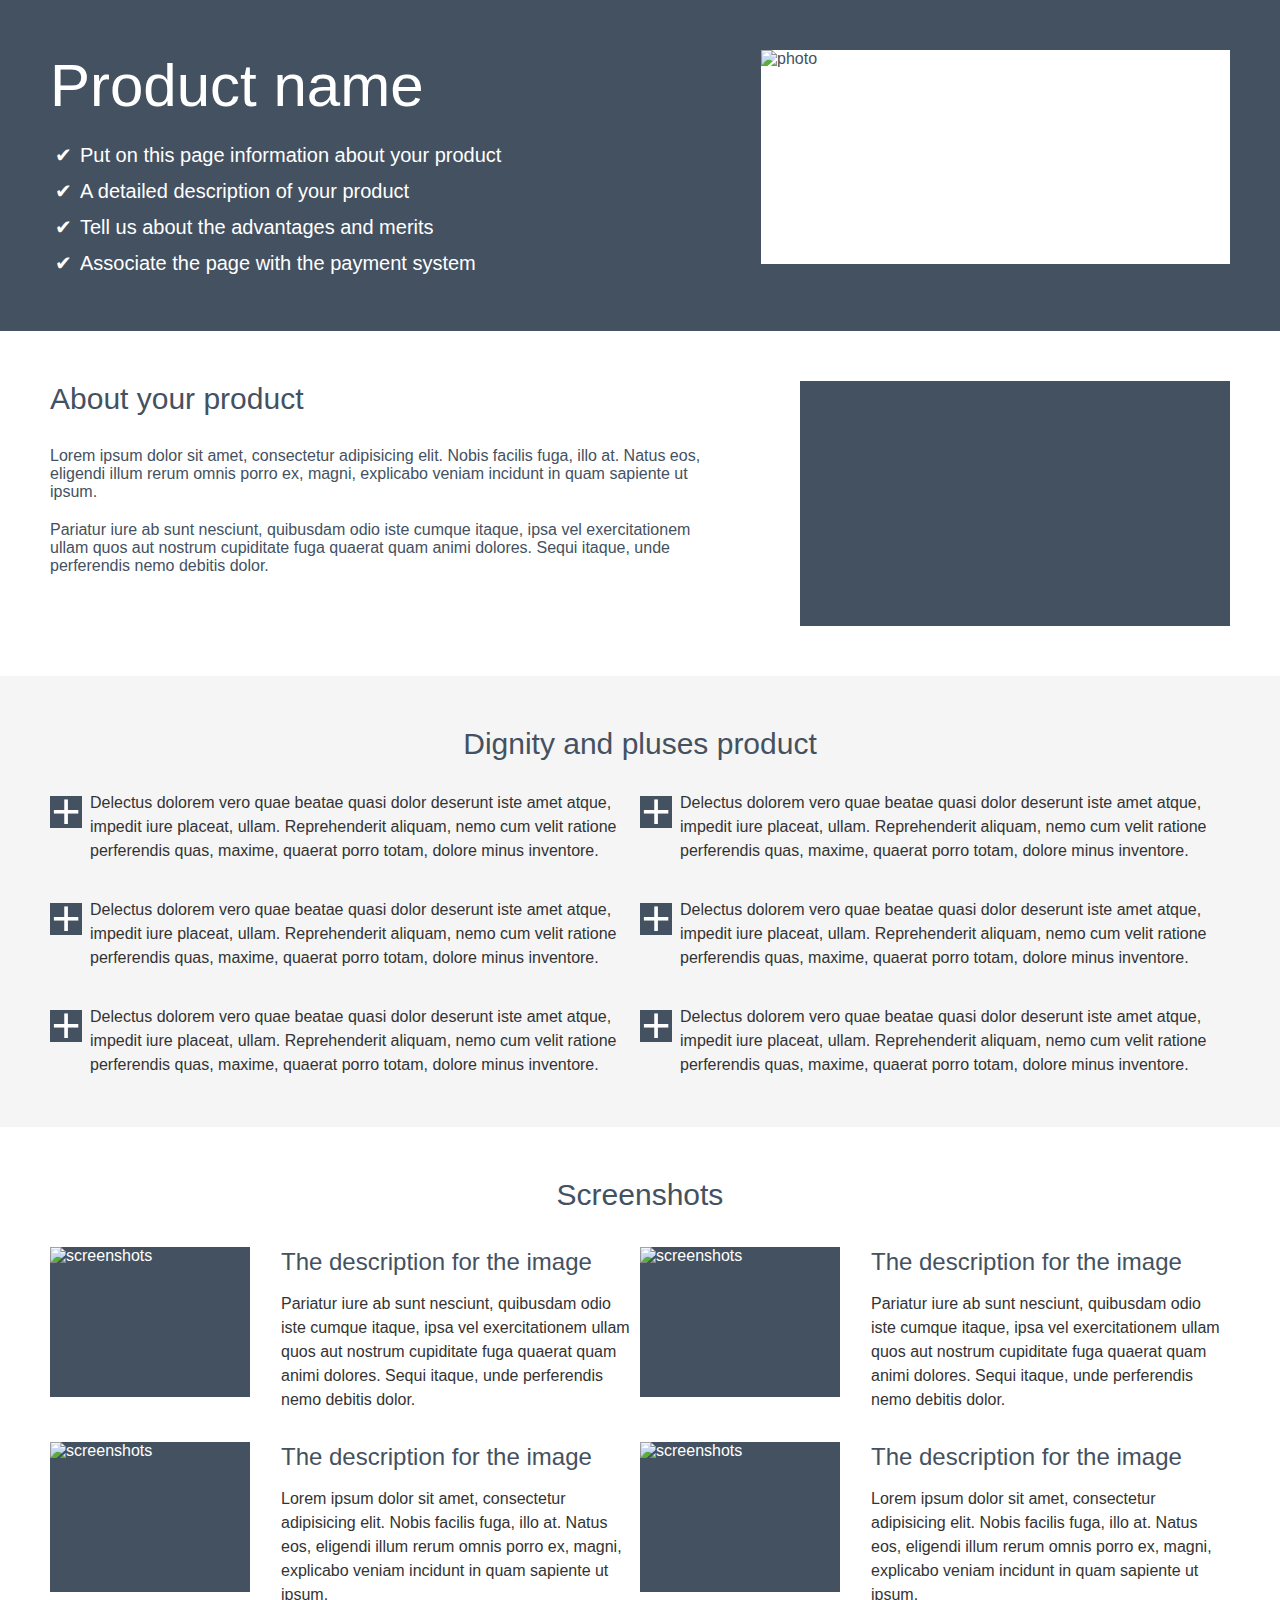
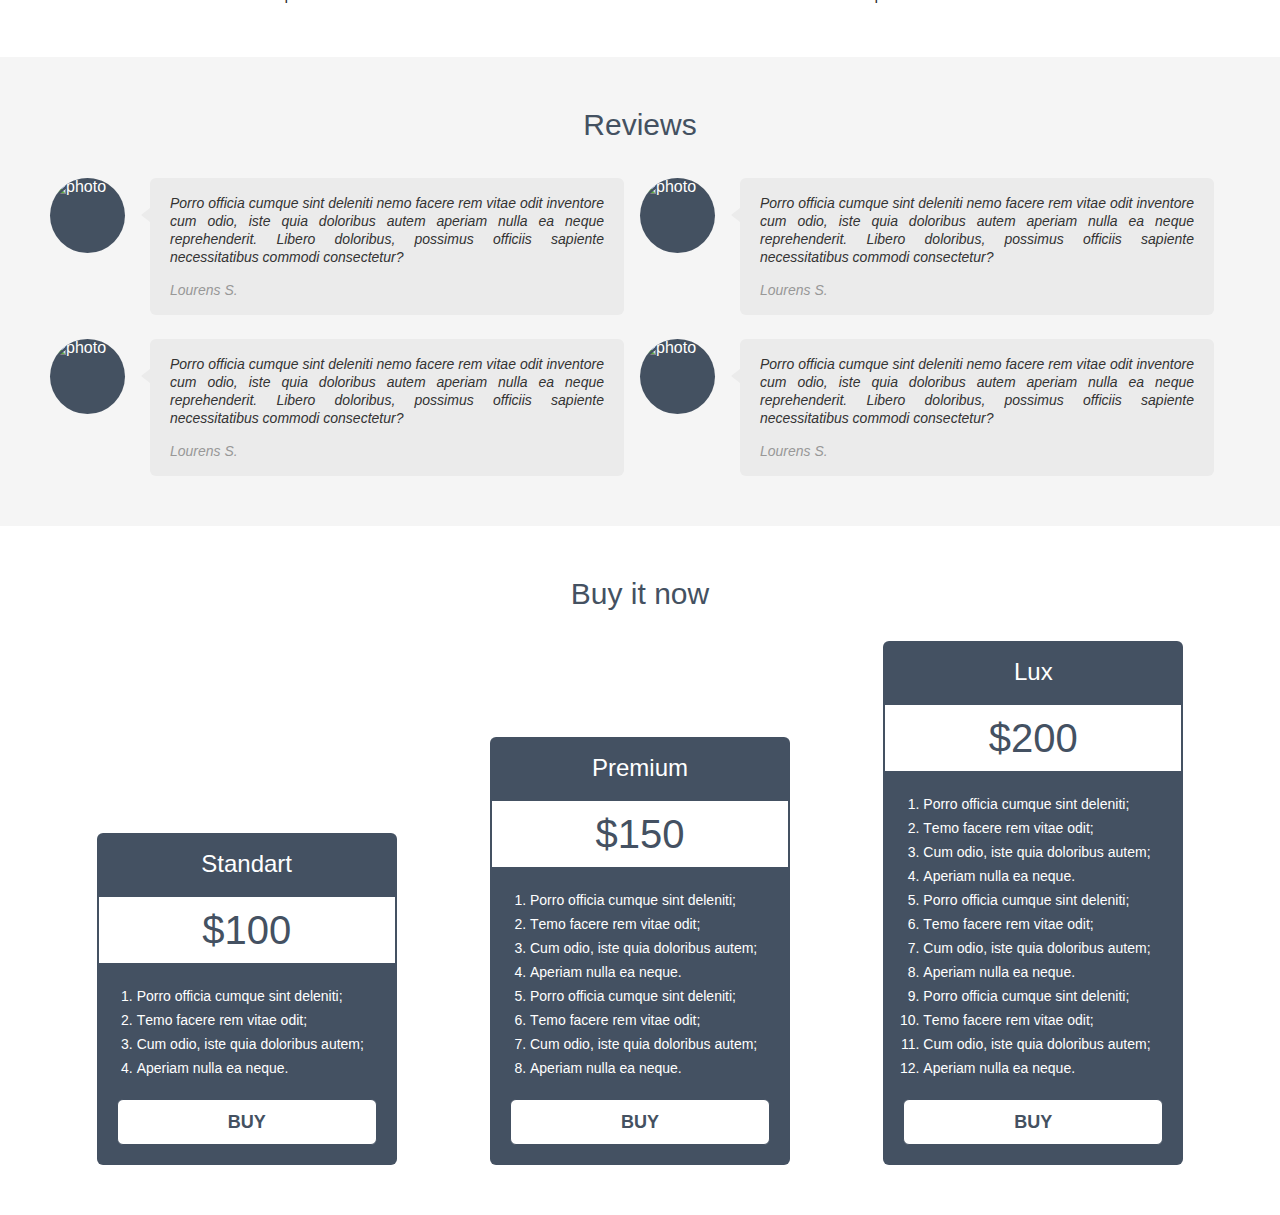
==== index.html @ 193693c9 "hw3" ====
<!DOCTYPE html>
<html>
<head>
	<meta charset="utf-8">
	<meta name="viewport" content="width=device-width">
	<title>test</title>
	<link rel="stylesheet" href="css/css.css">
</head>
<body>
	<div class="container">
		<header class="main-header">
			<div class="main-header-wrp">
				<h1 class="main-header-title">Product name</h1>
				<ul class="main-header-list">
					<li class="main-header-list-item">Put on this page information about your product</li>
					<li class="main-header-list-item">A detailed description of your product</li>
					<li class="main-header-list-item">Tell us about the advantages and merits</li>
					<li class="main-header-list-item">Associate the page with the payment system</li>
				</ul>
			</div>
			<img class="main-header-img" src="#" alt="photo" width="469" height="214">
		</header>
		<main class="content">
			<section class="about-product">
				<div class="about-product-txt">
					<h2 class="about-product-txt-title">About your product</h2>
					<p class="about-product-txt-p">Lorem ipsum dolor sit amet, consectetur adipisicing elit. Nobis facilis fuga, illo at. Natus eos, eligendi illum rerum omnis porro ex, magni, explicabo veniam incidunt in quam sapiente ut ipsum.</p>
					<p class="about-product-txt-p">Pariatur iure ab sunt nesciunt, quibusdam odio iste cumque itaque, ipsa vel exercitationem ullam quos aut nostrum cupiditate fuga quaerat quam animi dolores. Sequi itaque, unde perferendis nemo debitis dolor.</p>
				</div>
				<video src="#" width="430" height="245" class="about-product-video"></video>
			</section>
			<section class="dignity">
				<h2 class="dignity-title">Dignity and pluses product</h2>
				<div>
					<details class="dignity-item">
						<summary class="dignity-item-summary">Delectus dolorem vero quae beatae quasi dolor deserunt iste amet atque, impedit iure placeat, ullam. Reprehenderit aliquam, nemo cum velit ratione perferendis quas, maxime, quaerat porro totam, dolore minus inventore.</summary> 
						<p class="dignity-item-p">Lorem ipsum dolor sit amet, consectetur adipisicing elit. Explicabo quas maiores velit, recusandae minima a consequatur, eligendi harum ipsam expedita doloribus, doloremque cum aut blanditiis ullam perspiciatis maxime earum assumenda!</p> 
					</details>
					<details class="dignity-item dignity-item-right">
						<summary class="dignity-item-summary">Delectus dolorem vero quae beatae quasi dolor deserunt iste amet atque, impedit iure placeat, ullam. Reprehenderit aliquam, nemo cum velit ratione perferendis quas, maxime, quaerat porro totam, dolore minus inventore.</summary> 
						<p class="dignity-item-p">Lorem ipsum dolor sit amet, consectetur adipisicing elit. Explicabo quas maiores velit, recusandae minima a consequatur, eligendi harum ipsam expedita doloribus, doloremque cum aut blanditiis ullam perspiciatis maxime earum assumenda!</p> 
					</details>
					<details class="dignity-item">
						<summary class="dignity-item-summary">Delectus dolorem vero quae beatae quasi dolor deserunt iste amet atque, impedit iure placeat, ullam. Reprehenderit aliquam, nemo cum velit ratione perferendis quas, maxime, quaerat porro totam, dolore minus inventore.</summary> 
						<p class="dignity-item-p">Lorem ipsum dolor sit amet, consectetur adipisicing elit. Explicabo quas maiores velit, recusandae minima a consequatur, eligendi harum ipsam expedita doloribus, doloremque cum aut blanditiis ullam perspiciatis maxime earum assumenda!</p> 
					</details>
					<details class="dignity-item dignity-item-right">
						<summary class="dignity-item-summary">Delectus dolorem vero quae beatae quasi dolor deserunt iste amet atque, impedit iure placeat, ullam. Reprehenderit aliquam, nemo cum velit ratione perferendis quas, maxime, quaerat porro totam, dolore minus inventore.</summary> 
						<p class="dignity-item-p">Lorem ipsum dolor sit amet, consectetur adipisicing elit. Explicabo quas maiores velit, recusandae minima a consequatur, eligendi harum ipsam expedita doloribus, doloremque cum aut blanditiis ullam perspiciatis maxime earum assumenda!</p> 
					</details>
					<details class="dignity-item">
						<summary class="dignity-item-summary">Delectus dolorem vero quae beatae quasi dolor deserunt iste amet atque, impedit iure placeat, ullam. Reprehenderit aliquam, nemo cum velit ratione perferendis quas, maxime, quaerat porro totam, dolore minus inventore.</summary> 
						<p class="dignity-item-p">Lorem ipsum dolor sit amet, consectetur adipisicing elit. Explicabo quas maiores velit, recusandae minima a consequatur, eligendi harum ipsam expedita doloribus, doloremque cum aut blanditiis ullam perspiciatis maxime earum assumenda!</p> 
					</details>
					<details class="dignity-item dignity-item-right">
						<summary class="dignity-item-summary">Delectus dolorem vero quae beatae quasi dolor deserunt iste amet atque, impedit iure placeat, ullam. Reprehenderit aliquam, nemo cum velit ratione perferendis quas, maxime, quaerat porro totam, dolore minus inventore.</summary> 
						<p class="dignity-item-p">Lorem ipsum dolor sit amet, consectetur adipisicing elit. Explicabo quas maiores velit, recusandae minima a consequatur, eligendi harum ipsam expedita doloribus, doloremque cum aut blanditiis ullam perspiciatis maxime earum assumenda!</p> 
					</details>
				</div>
			</section>
			<section class="screenshots">
				<h2 class="screenshots-title">Screenshots</h2>
				<figure class="screenshots-figure">
					<img src="#" alt="screenshots" width="200" height="150" class="screenshots-figure-img">
					<figcaption class="screenshots-figure-figcaption">
						<h3 class="screenshots-figure-figcaption-title">The description for the image</h3>
						<p class="screenshots-figure-figcaption-p">Pariatur iure ab sunt nesciunt, quibusdam odio iste cumque itaque, ipsa vel exercitationem ullam quos aut nostrum cupiditate fuga quaerat quam animi dolores. Sequi itaque, unde perferendis nemo debitis dolor.</p>
					</figcaption>
				</figure>
				<figure class="screenshots-figure screenshots-figure-right">
					<img src="#" alt="screenshots" width="200" height="150" class="screenshots-figure-img">
					<figcaption class="screenshots-figure-figcaption">
						<h3 class="screenshots-figure-figcaption-title">The description for the image</h3>
						<p class="screenshots-figure-figcaption-p">Pariatur iure ab sunt nesciunt, quibusdam odio iste cumque itaque, ipsa vel exercitationem ullam quos aut nostrum cupiditate fuga quaerat quam animi dolores. Sequi itaque, unde perferendis nemo debitis dolor.</p>
					</figcaption>
				</figure>
				<figure class="screenshots-figure">
					<img src="#" alt="screenshots" width="200" height="150" class="screenshots-figure-img">
					<figcaption class="screenshots-figure-figcaption">
						<h3 class="screenshots-figure-figcaption-title">The description for the image</h3>
						<p class="screenshots-figure-figcaption-p">Lorem ipsum dolor sit amet, consectetur adipisicing elit. Nobis facilis fuga, illo at. Natus eos, eligendi illum rerum omnis porro ex, magni, explicabo veniam incidunt in quam sapiente ut ipsum.</p>
					</figcaption>
				</figure>
				<figure class="screenshots-figure screenshots-figure-right">
					<img src="#" alt="screenshots" width="200" height="150" class="screenshots-figure-img">
					<figcaption class="screenshots-figure-figcaption">
						<h3 class="screenshots-figure-figcaption-title">The description for the image</h3>
						<p class="screenshots-figure-figcaption-p">Lorem ipsum dolor sit amet, consectetur adipisicing elit. Nobis facilis fuga, illo at. Natus eos, eligendi illum rerum omnis porro ex, magni, explicabo veniam incidunt in quam sapiente ut ipsum.</p>
					</figcaption>
				</figure>
			</section>
			<section class="reviews">
				<h2 class="reviews-title">Reviews</h2>
				<div class="reviews-card">
					<img src="#" alt="photo" width="75" height="75" class="reviews-card-img">
					<p class="reviews-card-p">Porro officia cumque sint deleniti nemo facere rem vitae odit inventore cum odio, iste quia doloribus autem aperiam nulla ea neque reprehenderit. Libero doloribus, possimus officiis sapiente necessitatibus commodi consectetur?
						<a href="#" class="reviews-card-p-a">Lourens S.</a>
					</p>
				</div>
				<div class="reviews-card">
					<img src="#" alt="photo" width="75" height="75" class="reviews-card-img">
					<p class="reviews-card-p">Porro officia cumque sint deleniti nemo facere rem vitae odit inventore cum odio, iste quia doloribus autem aperiam nulla ea neque reprehenderit. Libero doloribus, possimus officiis sapiente necessitatibus commodi consectetur?
						<a href="#" class="reviews-card-p-a">Lourens S.</a>
					</p>
				</div>
				<div class="reviews-card">
					<img src="#" alt="photo" width="75" height="75" class="reviews-card-img">
					<p class="reviews-card-p">Porro officia cumque sint deleniti nemo facere rem vitae odit inventore cum odio, iste quia doloribus autem aperiam nulla ea neque reprehenderit. Libero doloribus, possimus officiis sapiente necessitatibus commodi consectetur?
						<a href="#" class="reviews-card-p-a">Lourens S.</a>
					</p>
				</div>
				<div class="reviews-card">
					<img src="#" alt="photo" width="75" height="75" class="reviews-card-img">
					<p class="reviews-card-p">Porro officia cumque sint deleniti nemo facere rem vitae odit inventore cum odio, iste quia doloribus autem aperiam nulla ea neque reprehenderit. Libero doloribus, possimus officiis sapiente necessitatibus commodi consectetur?
						<a href="#" class="reviews-card-p-a">Lourens S.</a>
					</p>
				</div>
			</section>
			<section class="prices">
				<h2 class="prices-title">Buy it now</h2>
				<div class="prices-card">
					<h3 class="prices-card-h3">Standart</h3>
					<span class="prices-card-span">$100</span>
					<ol class="prices-card-ol">
						<li>Porro officia cumque sint deleniti;</li>
						<li>Тemo facere rem vitae odit;</li>
						<li>Cum odio, iste quia doloribus autem;</li>
						<li>Aperiam nulla ea neque.</li>
					</ol>
					<button class="prices-card-button">BUY</button>
				</div>
				<div class="prices-card">
					<h3 class="prices-card-h3">Premium</h3>
					<span class="prices-card-span">$150</span>
					<ol class="prices-card-ol">
						<li>Porro officia cumque sint deleniti;</li>
						<li>Тemo facere rem vitae odit;</li>
						<li>Cum odio, iste quia doloribus autem;</li>
						<li>Aperiam nulla ea neque.</li>
						<li>Porro officia cumque sint deleniti;</li>
						<li>Тemo facere rem vitae odit;</li>
						<li>Cum odio, iste quia doloribus autem;</li>
						<li>Aperiam nulla ea neque.</li>
					</ol>
					<button class="prices-card-button">BUY</button>
				</div>
				<div class="prices-card">
					<h3 class="prices-card-h3">Lux</h3>
					<span class="prices-card-span">$200</span>
					<ol class="prices-card-ol">
						<li>Porro officia cumque sint deleniti;</li>
						<li>Тemo facere rem vitae odit;</li>
						<li>Cum odio, iste quia doloribus autem;</li>
						<li>Aperiam nulla ea neque.</li>
						<li>Porro officia cumque sint deleniti;</li>
						<li>Тemo facere rem vitae odit;</li>
						<li>Cum odio, iste quia doloribus autem;</li>
						<li>Aperiam nulla ea neque.</li>
						<li>Porro officia cumque sint deleniti;</li>
						<li>Тemo facere rem vitae odit;</li>
						<li>Cum odio, iste quia doloribus autem;</li>
						<li>Aperiam nulla ea neque.</li>
					</ol>
					<button class="prices-card-button">BUY</button>
				</div>
			</section>
		</main>
		<footer>
		</footer>
	</div>
</body>
</html>
---- css/css.css ----
body {
	margin: 0;
}

.container {
	width: 1280px;
	margin: 0 auto;
}

.main-header {
	width: 100%;
	padding: 50px;
	box-sizing: border-box;
	background-color: #445161;
	color: #fff;
	font-family: Arial;
}

.main-header:after {
	content: "";
	display: block;
	width: 100%;
	clear: both;
}

.main-header-wrp {
	/*width: 422px;*/
	float: left;
}

.main-header-title {
	margin: 0 0 15px 0;
	font-size: 60px;
	line-height: 1.2;
	font-weight: 400;
	/*box-shadow: 0px 1px 0px 0px rgba(0,0,0,0.3);*/
}

.main-header-list {
	padding: 0 0 0 30px;
	margin: 0 0 0 0;
	font-size: 20px;
	line-height: 36px;
	font-weight: 400;
}

.main-header-list-item {
	list-style-type: none;
	position: relative;
}

.main-header-list-item:before {
	content: "\2714";
	display: block;
	width: 25px;
	height: 19px;
	/*background-image: url('https://cdn.icon-icons.com/icons2/510/PNG/512/checkmark_icon-icons.com_50429.png');
	background-size: contain;
	background-repeat: no-repeat;*/
	position: absolute;
	/*top: 0px;*/
	left: -25px;
}

.main-header-img {
	display: block;
	width: 469px;
	min-height: 214px;
	float: right;
	background-color: #fff;
	color: #445161;
}

.content {
	
}

.about-product {
	width: 100%;
	padding: 50px;
	box-sizing: border-box;
	color: #445161;
	font-family: Arial;
}

.about-product:after {
	content: "";
	display: block;
	width: 100%;
	clear: both;
}

.about-product-txt {
	width: 653px;
	float: left;
}

.about-product-txt-title {
	margin: 0;
	margin-bottom: 30px;
	font-size: 30px;
	line-height: 36px;
	font-weight: 400;
}

.about-product-txt-p {
	margin: 0;
}

.about-product-txt-p:nth-child(2) {
	margin-bottom: 20px;
}

.about-product-video {
	float: right;
	display: block;
	width: 430px;
	min-height: 245px;
	background-color: #445161;
}

.dignity {
	width: 100%;
	padding: 50px;
	box-sizing: border-box;
	font-family: Arial;
	background-color: #f5f5f5;
}

.dignity:after {
	content: "";
	display: block;
	width: 100%;
	clear: both;
}

.dignity-title {
	margin: 0;
	margin-bottom: 29px;
	text-align: center;
	font-size: 30px;
	line-height: 36px;
	font-weight: 400;
	color: #445161;
}

.dignity-item {
	width: 50%;
	float: left;
	margin-bottom: 35px;
	padding-left: 40px;
	box-sizing: border-box;
	font-size: 16px;
	line-height: 24px;
	font-weight: 400;
	color: #333333;
}

.dignity-item:nth-child(5),
.dignity-item:nth-child(6) {
	margin-bottom: 0;
}

.dignity-item-right {
	float: right;
}

.dignity-item-summary::-webkit-details-marker {
	display: none
}

.dignity-item-summary {
	list-style: none;
	position: relative;
}

.dignity-item-summary:before {
	content: '+';
	display: block;
	position: absolute;
	top: 5px;
	left: -40px;
	background-color: #445161;
	width: 32px;
	height: 32px;
	color: white;
	font-size: 50px;
	/*font-weight: bold;*/
	line-height: 0.63;
	text-align: center;
	vertical-align: middle;
	cursor: pointer;
}

.dignity-item-p {
}

.screenshots {
	width: 100%;
	padding: 50px;
	box-sizing: border-box;
	font-family: Arial;
	color: #445161;
}

.screenshots:after {
	content: "";
	display: block;
	width: 100%;
	clear: both;
}

.screenshots-title {
	margin: 0;
	text-align: center;
	font-size: 30px;
	line-height: 36px;
	font-weight: 400;
	margin-bottom: 34px; 
}

.screenshots-figure {
	width: 50%;
	float: left;
	margin: 0;
	box-sizing: border-box;
}

.screenshots-figure:nth-child(2),
.screenshots-figure:nth-child(3) {
	margin-bottom: 30px;
}

.screenshots-figure-right {
	float: right;
}

.screenshots-figure-img {
	width: 200px;
	height: 150px;
	background-color: #445161;
	display: block;
	color: white;
	float: left;
}

.screenshots-figure-figcaption {
	float: right;
	width: 359px;
}

.screenshots-figure-figcaption-title {
	margin: 0;
	margin-bottom: 15px;
	font-size: 24px;
	line-height: 30px;
	font-weight: 400;
}

.screenshots-figure-figcaption-p {
	margin: 0;
	font-size: 16px;
	line-height: 24px;
	font-weight: 400;
	color: #333333;
}

.reviews {
	width: 100%;
	padding: 50px 50px 26px 50px;
	box-sizing: border-box;
	font-family: Arial;
	background-color: #f5f5f5;
	color: #445161;
	display: flex;
	flex-direction: row;
	flex-wrap: wrap;
	justify-content: space-between;
}

.reviews-title {
	margin: 0;
	text-align: center;
	font-size: 30px;
	line-height: 36px;
	font-weight: 400;
	margin-bottom: 35px;
	width: 100%;
}

.reviews-card {
	width: 50%;
	display: flex;
}

.reviews-card-img {
	min-width: 75px;
	min-height: 75px;
	background-color: #445161;
	margin-right: 25px;
	border-radius: 50%;
	color: white;
}

.reviews-card-p {
	margin: 0 0 24px 0;
	padding: 16px 20px;
	box-sizing: border-box;
	border-radius: 6px;
	text-align: justify;
	background-color: #ebebeb;
	width: 474px;
	position: relative;
	font-size: 14px;
	line-height: 18px;
	font-weight: 400;
	font-style: italic;
	color: #333333;
}

.reviews-card-p:before {
	content: "";
	display: block;
	position: absolute;
	top: 30px;
	left: -16px;
	border: 7px solid transparent;
	border-right: 9px solid #ebebeb;
}

.reviews-card-p-a {
	font-size: 14px;
	line-height: 18px;
	font-weight: 400;
	color: #989898;
	margin: 15px 0 0 0;
	display: block;
	text-decoration: none;
}

.prices {
	width: 100%;
	padding: 50px;
	box-sizing: border-box;
	font-family: Arial;
	color: #445161;
	display: flex;
	flex-direction: row;
	flex-wrap: wrap;
	justify-content: space-around;
	align-items: flex-end;
}

.prices-title {
	margin: 0;
	font-size: 30px;
	line-height: 36px;
	font-weight: 400;
	text-align: center;
	margin-bottom: 29px;
	width: 100%;
}

.prices-card {
	min-width: 300px;
	max-width: 300px;
	background-color: #445162;
	color: #fff;
	border-radius: 6px;
}

.prices-card-h3 {
	font-size: 24px;
	line-height: 30px;
	font-weight: 400;
	margin: 0;
	padding: 16px 0;
	box-sizing: border-box;
	text-align: center;
}

.prices-card-span {
	display: block;
	width: 100%;
	background: white;
	padding: 18px 0;
	text-align: center;
	font-size: 40px;
	line-height: 30px;
	font-weight: 400;
	color: #445162;
	border: 2px solid #445162;
	box-sizing: border-box;
}

.prices-card-ol {
	font-size: 14px;
	line-height: 24px;
	font-weight: 400;
	margin: 19px 0;
}

.prices-card-button {
	display: block;
	margin: 0 auto 20px;
	box-sizing: border-box;
	width: 260px;
	padding: 13px;
	box-sizing: border-box;
	background-color: #fff;
	border: 1px solid #445162;
	border-radius: 6px;
	font-size: 18px;
	line-height: 18px;
	font-weight: 700;
	color: #445161;
	cursor: pointer;
}

.prices-card-button:hover {
	background-color: #f5f5f5;
}
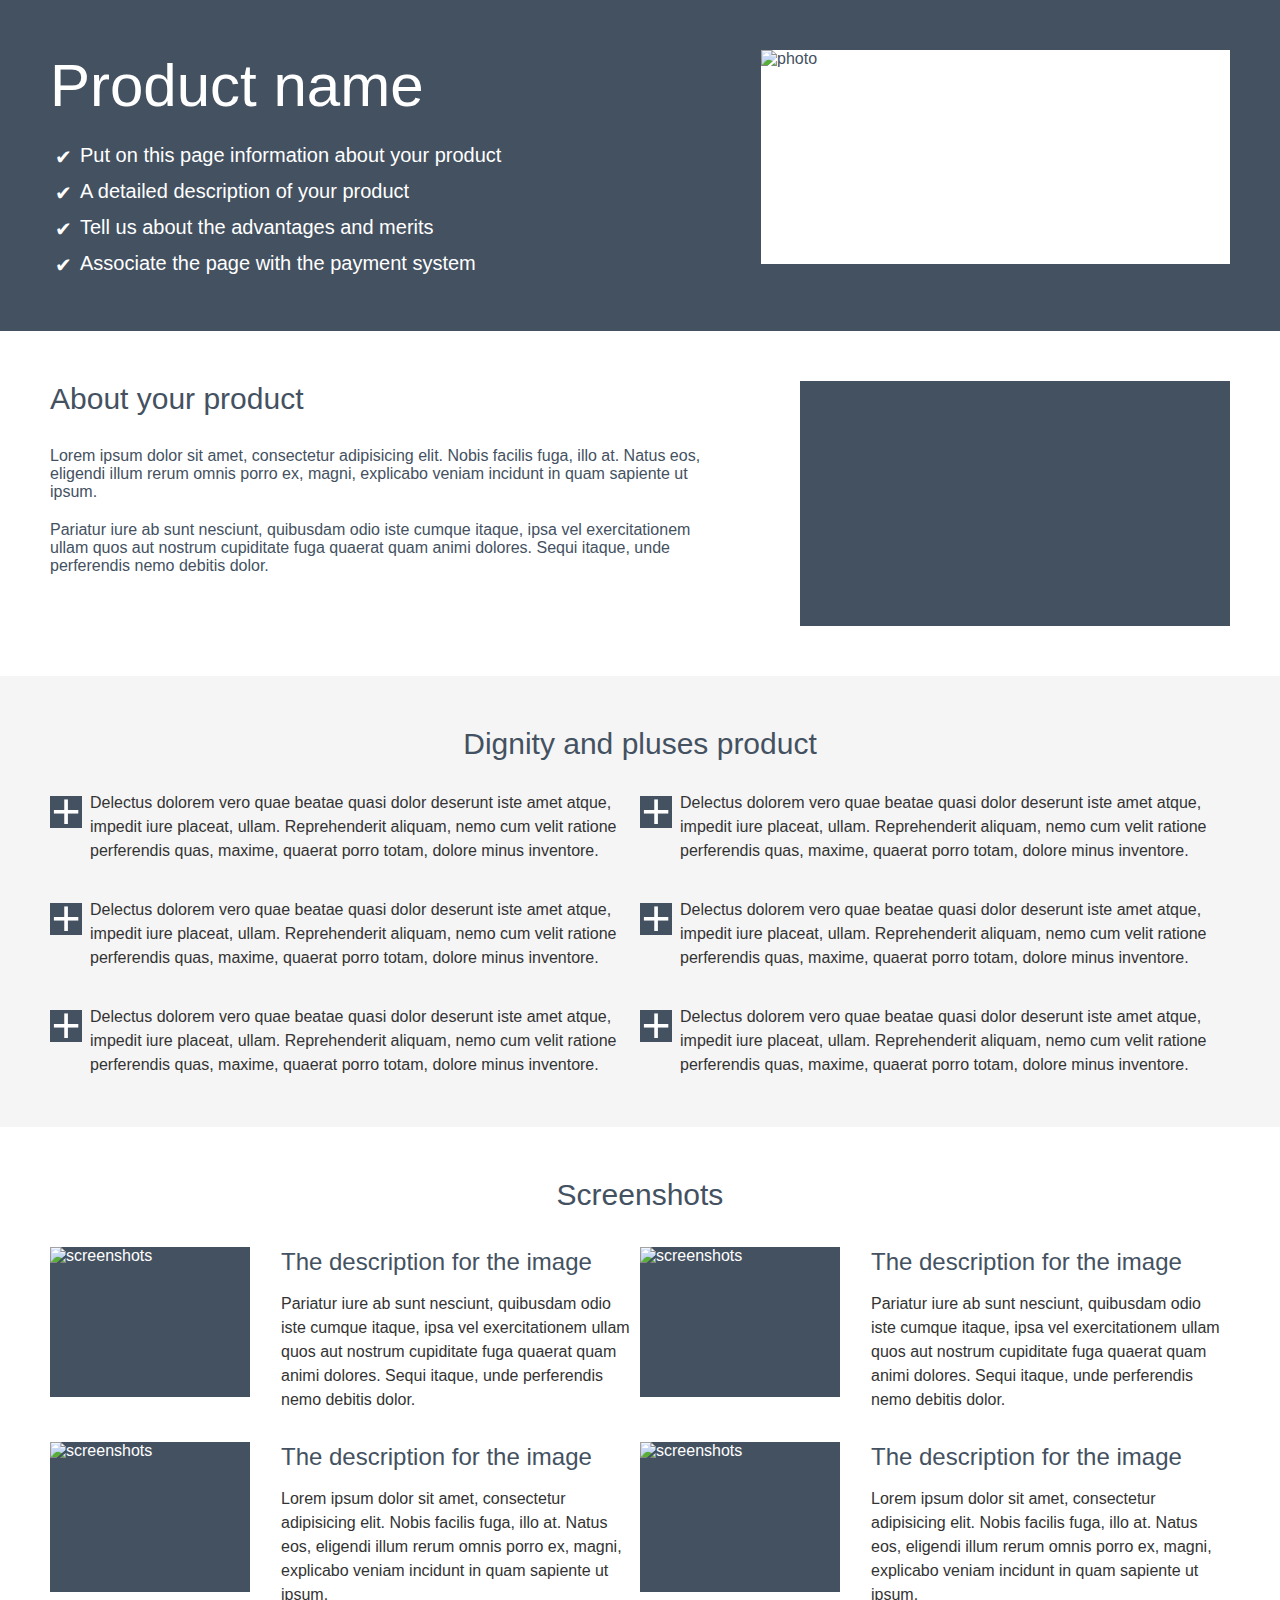
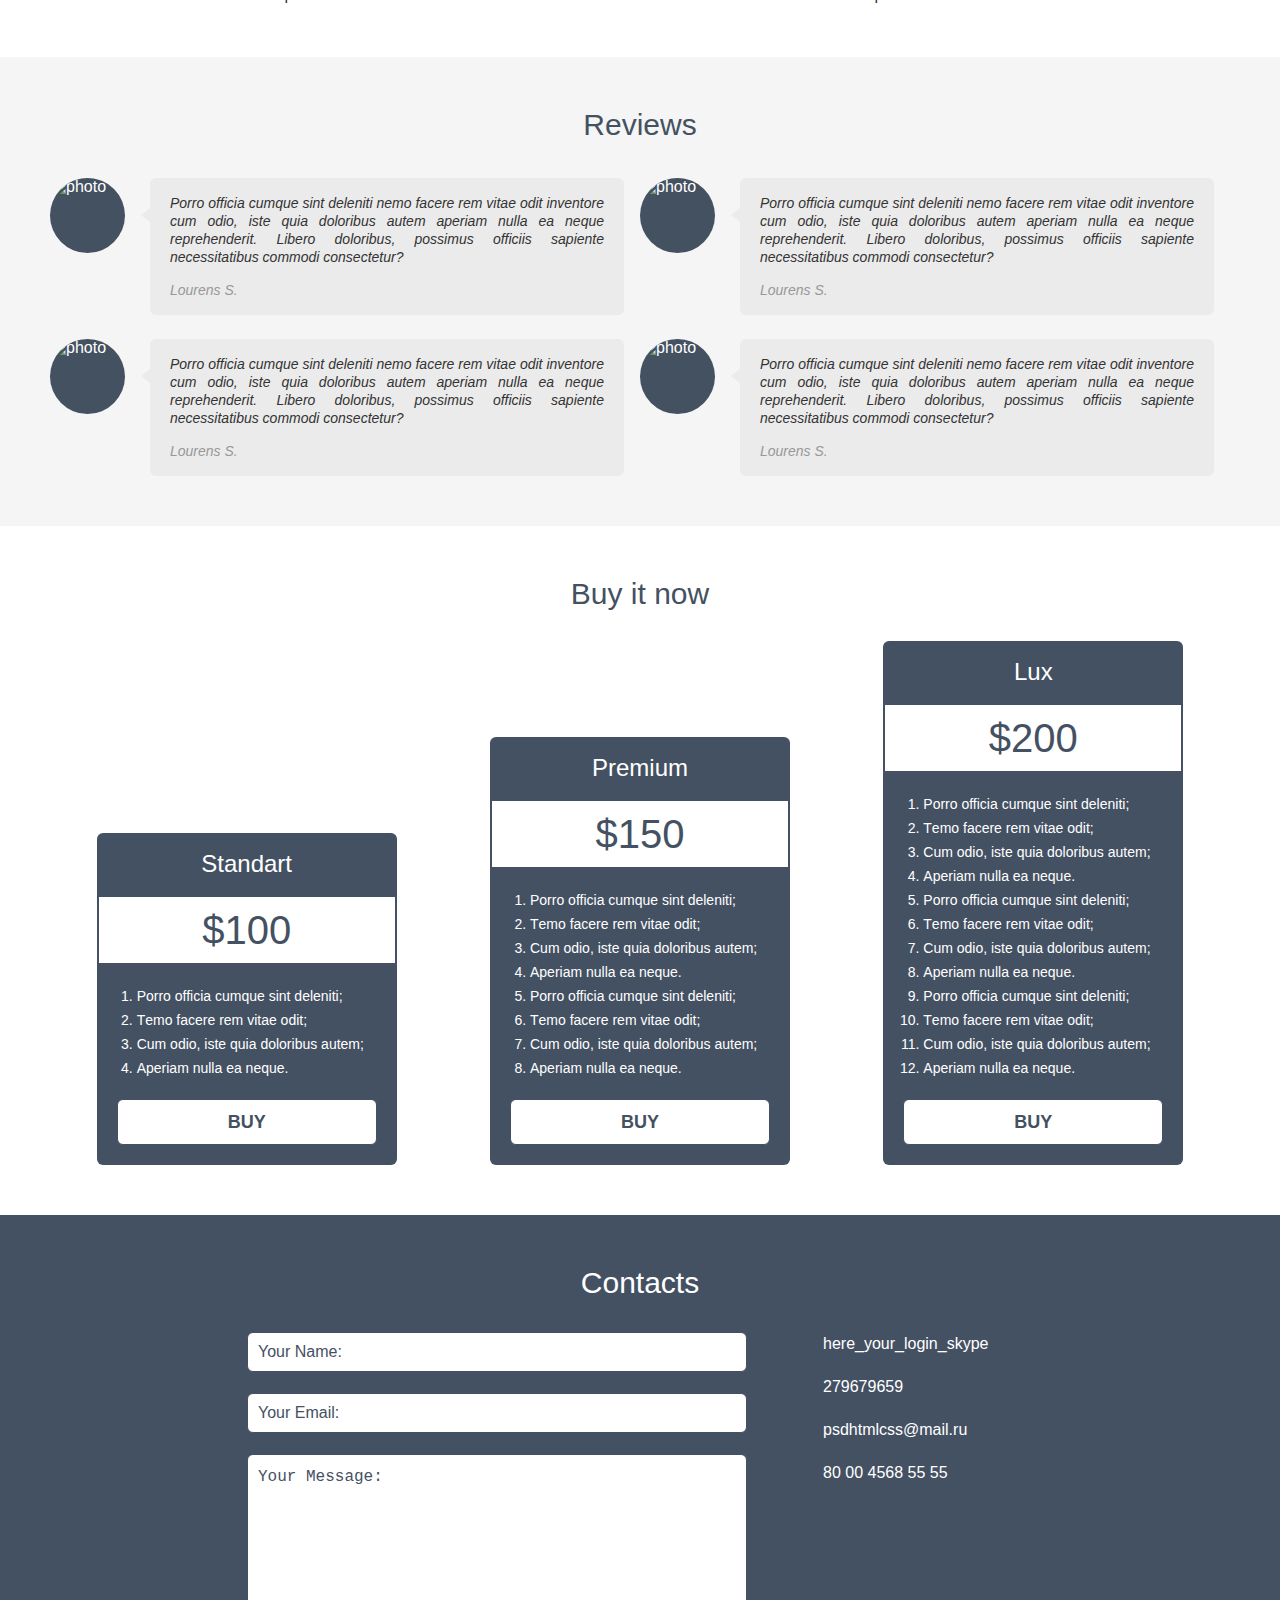
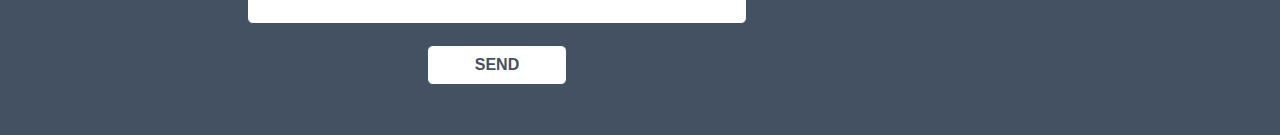
==== commit 98dff819: "hw4" ====
--- a/index.html
+++ b/index.html
@@ -127,7 +127,7 @@
 						<li>Cum odio, iste quia doloribus autem;</li>
 						<li>Aperiam nulla ea neque.</li>
 					</ol>
-					<button class="prices-card-button">BUY</button>
+					<button class="prices-card-button">buy</button>
 				</div>
 				<div class="prices-card">
 					<h3 class="prices-card-h3">Premium</h3>
@@ -142,7 +142,7 @@
 						<li>Cum odio, iste quia doloribus autem;</li>
 						<li>Aperiam nulla ea neque.</li>
 					</ol>
-					<button class="prices-card-button">BUY</button>
+					<button class="prices-card-button">buy</button>
 				</div>
 				<div class="prices-card">
 					<h3 class="prices-card-h3">Lux</h3>
@@ -161,11 +161,31 @@
 						<li>Cum odio, iste quia doloribus autem;</li>
 						<li>Aperiam nulla ea neque.</li>
 					</ol>
-					<button class="prices-card-button">BUY</button>
+					<button class="prices-card-button">buy</button>
 				</div>
 			</section>
 		</main>
-		<footer>
+		<footer class=footer>
+			<span class="footer-title">Contacts</span>
+			<form class="footer-form" action="#" method="post">
+				<input class="footer-inputs" type="text" placeholder="Your name:">
+				<input class="footer-inputs" type="email" placeholder="Your email:">
+				<textarea class="footer-inputs" placeholder="Your message:"></textarea>
+				<input class="footer-btn" type="submit" value="send">
+			</form>
+			<div class="footer-contacts">
+				<span class="footer-contacts-link">here_your_login_skype</span>
+				<span class="footer-contacts-link">279679659</span>
+				<span class="footer-contacts-link">psdhtmlcss@mail.ru</span>
+				<span class="footer-contacts-link">80 00 4568 55 55</span>
+				<div class="footer-contacts-icons">
+					<a href="#" class="footer-contacts-icons-icon"></a>
+					<a href="#" class="footer-contacts-icons-icon"></a>
+					<a href="#" class="footer-contacts-icons-icon"></a>
+					<a href="#" class="footer-contacts-icons-icon"></a>
+					<a href="#" class="footer-contacts-icons-icon"></a>
+				</div>
+			</div>
 		</footer>
 	</div>
 </body>
--- a/css/css.css
+++ b/css/css.css
@@ -54,12 +54,10 @@
 	display: block;
 	width: 25px;
 	height: 19px;
-	/*background-image: url('https://cdn.icon-icons.com/icons2/510/PNG/512/checkmark_icon-icons.com_50429.png');
-	background-size: contain;
-	background-repeat: no-repeat;*/
 	position: absolute;
-	/*top: 0px;*/
-	left: -25px;
+    top: 10px;
+    left: -25px;
+    line-height: 1;
 }
 
 .main-header-img {
@@ -291,6 +289,7 @@
 .reviews-card {
 	width: 50%;
 	display: flex;
+	margin: 0 0 24px 0;
 }
 
 .reviews-card-img {
@@ -303,7 +302,7 @@
 }
 
 .reviews-card-p {
-	margin: 0 0 24px 0;
+	margin: 0;
 	padding: 16px 20px;
 	box-sizing: border-box;
 	border-radius: 6px;
@@ -415,8 +414,178 @@
 	font-weight: 700;
 	color: #445161;
 	cursor: pointer;
+	text-transform: uppercase;
 }
 
 .prices-card-button:hover {
 	background-color: #f5f5f5;
+}
+
+.footer {
+	width: 100%;
+	padding: 50px;
+	box-sizing: border-box;
+	font-family: Arial;
+	background-color: #445162;
+	color: #fff;
+	display: flex;
+	flex-direction: row;
+	flex-wrap: wrap;
+	justify-content: center;
+}
+
+.footer-title {
+	margin: 0;
+	font-size: 30px;
+	line-height: 36px;
+	font-weight: 400;
+	text-align: center;
+	margin-bottom: 31px;
+	width: 100%;
+}
+
+.footer-form {
+	display: flex;
+	flex-wrap: wrap;
+	justify-content: center;
+	width: 500px;
+	margin: 0;
+	margin-right: 46px;
+}
+
+.footer-inputs {
+	width: 100%;
+	height: 40px;
+	margin: 0;
+	margin-bottom: 21px;
+	padding: 10px;
+	box-sizing: border-box;
+	border: 1px solid #445162;
+	border-radius: 6px;
+	background-color: #fff;
+	outline: none;
+	text-transform: capitalize;
+	font-size: 16px;
+	line-height: 24px;
+	font-weight: 400;
+}
+
+.footer-inputs::placeholder {
+	color: #445162;
+	font-size: 16px;
+	line-height: 24px;
+	font-weight: 400;
+}
+
+.footer-inputs:hover,
+.footer-inputs:hover::placeholder {
+	background-color: #f5f5f5;
+	color: #000;
+}
+
+textarea.footer-inputs {
+	height: 170px;
+	resize: none;
+}
+
+.footer-btn {
+	display: block;
+	margin: 0 auto;
+	width: 140px;
+	height: 40px;
+	background-color: #fff;
+	border: 1px solid #445162;
+	border-radius: 6px;
+	cursor: pointer;
+	font-size: 16px;
+	line-height: 24px;
+	font-weight: 700;
+	text-transform: uppercase;
+	color: #445162;
+	outline: none;
+}
+
+.footer-btn:hover {
+	background-color: #f5f5f5;
+}
+
+.footer-contacts {
+	width: 240px;
+}
+
+.footer-contacts-link {
+	display: block;
+	margin: 0;
+	margin-bottom: 19px;
+	font-size: 16px;
+	line-height: 24px;
+	font-weight: 400;
+	position: relative;
+	padding: 0 0 0 30px;
+	box-sizing: border-box;
+}
+
+.footer-contacts-link:before {
+	content: "";
+	display: block;
+	width: 24px;
+	height: 24px;
+	box-sizing: border-box;
+	background-position: center;
+	background-repeat: no-repeat;
+	background-size: cover;
+	position: absolute;
+	left: 0;
+    top: 0;
+}
+
+.footer-contacts-link:nth-of-type(1):before {
+	background-image: url('http://s1.iconbird.com/ico/0512/48pxwebiconset/w48h481337349991Skype.png');
+}
+
+.footer-contacts-link:nth-of-type(2):before {
+	background-image: url('http://s1.iconbird.com/ico/1012/human02/w128h1281349049365imicq.png');
+}
+
+.footer-contacts-link:nth-of-type(3):before {
+	background-image: url('http://s1.iconbird.com/ico/2013/11/504/w128h1281385326545email.png');
+}
+
+.footer-contacts-link:nth-of-type(4):before {
+	background-image: url('http://s1.iconbird.com/ico/2014/1/622/w128h1281390854463phone128.png');
+}
+
+.footer-contacts-icons {
+	display: flex;
+	justify-content: space-between;
+	margin-top: 32px;
+}
+
+.footer-contacts-icons-icon {
+	display: block;
+	width: 42px;
+	height: 42px;
+	background-position: center;
+	background-repeat: no-repeat;
+	background-size: cover;
+}
+
+.footer-contacts-icons-icon:nth-of-type(1) {
+	background-image: url('http://s1.iconbird.com/ico/0912/SomacroIconSet/w500h5001347632760twitter.png');
+}
+
+.footer-contacts-icons-icon:nth-of-type(2) {
+	background-image: url('http://s1.iconbird.com/ico/0912/SomacroIconSet/w500h5001347632752facebook500.png');
+}
+
+.footer-contacts-icons-icon:nth-of-type(3) {
+	background-image: url('http://s1.iconbird.com/ico/0912/SomacroIconSet/w500h5001347632752linkedin.png');
+}
+
+.footer-contacts-icons-icon:nth-of-type(4) {
+	background-image: url('http://s1.iconbird.com/ico/0912/SomacroIconSet/w500h5001347632752googleplusrevised.png');
+}
+
+.footer-contacts-icons-icon:nth-of-type(5) {
+	background-image: url('http://s1.iconbird.com/ico/0912/SomacroIconSet/w500h5001347632760youtube.png');
 }